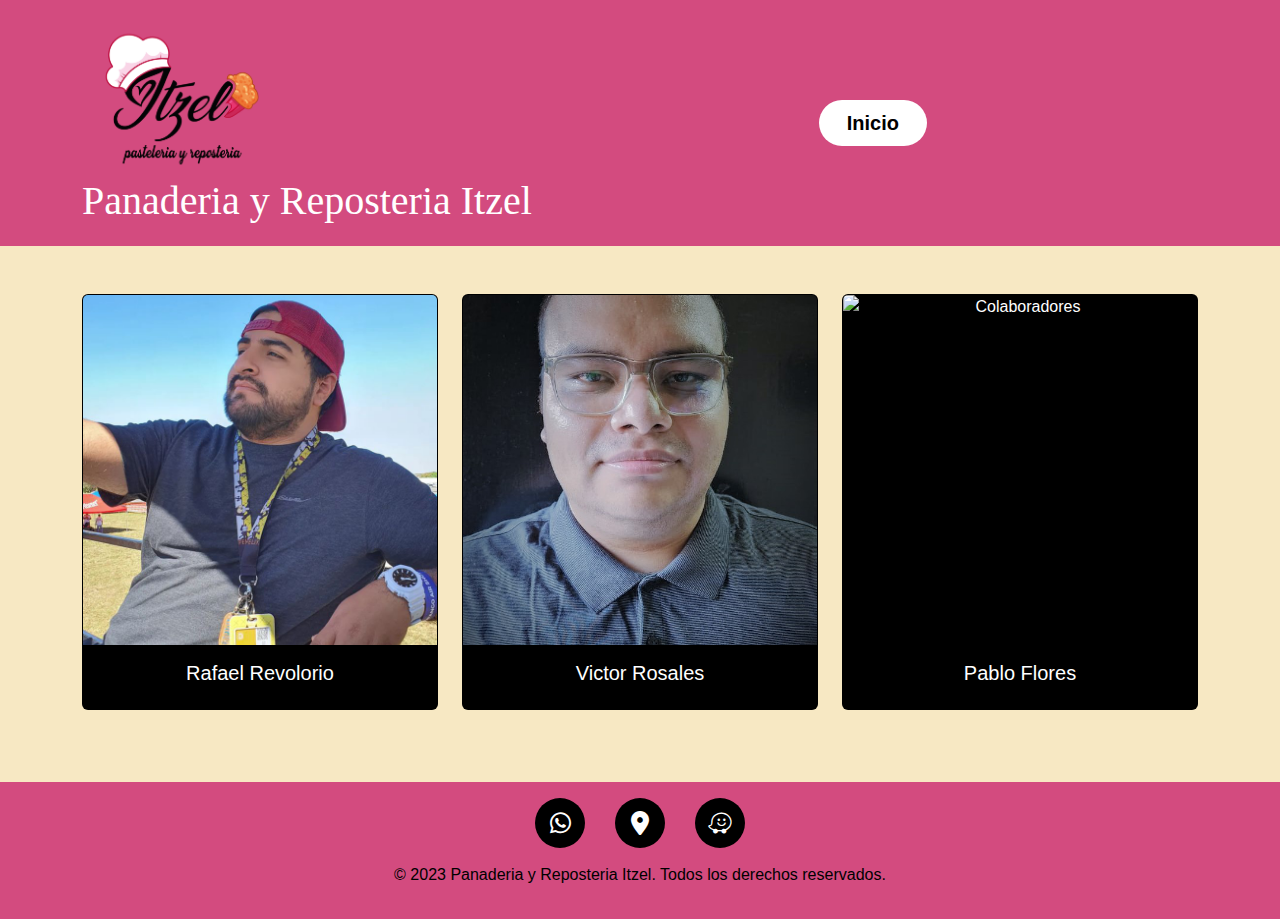
==== creadores.html @ 18230e91 "ultimosCambios" ====
<!DOCTYPE html>
<html lang="en">
<head>
  <meta charset="UTF-8">
  <title>Panaderia y Reposteria Itzel</title>
  <link rel="stylesheet" type="text/css" href="https://cdn.jsdelivr.net/npm/bootstrap@5.3.0/dist/css/bootstrap.min.css">
  <link rel="stylesheet" type="text/css" href="assets/css/style.css">
  <link rel="stylesheet" href="https://cdnjs.cloudflare.com/ajax/libs/font-awesome/6.0.0-beta3/css/all.min.css">

</head>
<body>
    <header class="">
        <nav class="navbar navbar-expand-lg  ">
          <div class="container">
            <a class="navbar-brand " href="index.html">
              <img src="/assets/img/logo Panaderia Itzel-01.png" alt="Logo" width="200" height="" class="d-inline-block align-text-top">
              <h2 class="fs-1">Panaderia y Reposteria Itzel</h2>
            </a>
            
            <button class="navbar-toggler" type="button" data-bs-toggle="collapse" data-bs-target="#navbarNav" aria-controls="navbarNav" aria-expanded="false" aria-label="Toggle navigation">
              <span class="navbar-toggler-icon"></span>
            </button>
            
            <div class="collapse navbar-collapse justify-content-center " id="navbarNav">
              <ul class="navbar-nav navbar2 rounded-5 ">
                <li class="nav-item">
                    <a class="nav-link" href="index.html">Inicio</a>
                  </li>
                  
              </ul>
            </div>
          </div>
        </nav>
       
      </header>

      
     
      <section id="productos" class="py-5">
       
        <div class="container" >
           
          <div class="row">
            
            <div class="col-lg-4 col-md-6">
              <div class="card nosotros mb-4">
                <img src="assets/img/DBD7B5AE-A2F7-41E9-A813-2BB758DCFAAC_Original.jpg" class="card-img-top box-img" alt="Colaboradores">
                <div class="card-body">
                  <h5 class="card-title">Rafael Revolorio</h5>
                </div>
                <div class="recubierta">
                  <span class="price"><a href="https://www.linkedin.com/in/rafael-revolorio-602970282/" class="text-decoration-none text-white" target="_blank">Linkedin</a> <br> <a href="https://github.com/Revo991"></a>GitHub</span>
                </div>
              </div>
            </div>
            <div class="col-lg-4 col-md-6">
              <div class="card nosotros mb-4">
                <img src="assets/img/WhatsApp Image 2023-07-10 at 11.14.10.jpg" class="card-img-top box-img" alt="Colaboradores">
                <div class="card-body">
                  <h5 class="card-title">Victor Rosales </h5>
                </div>
                <div class="recubierta">
                    <span class="price"><a href="http://www.linkedin.com/in/victor-rosales-a78289277" class="text-decoration-none text-white" target="_blank">Linkedin</a> <br> <a href="https://github.com/VKO17"></a>GitHub</span>
                </div>
              </div>
            </div>
            <div class="col-lg-4 col-md-6" >
              <div class="card nosotros mb-4" >
                <img src="" class="card-img-top box-img" alt="Colaboradores">
                <div class="card-body">
                  <h5 class="card-title">Pablo Flores </h5>
                </div>
                <div class="recubierta">
                    <span class="price"><a href="" class="text-decoration-none text-white" target="_blank">Linkedin</a> <br> <a href=""></a>GitHub</span>
                </div>
              </div>
            </div>
            
          </div>
        </div>
      </section>
  
      <footer class="footer text-center py-3" id="contactenos">
        <div class="container">
          <div class="social-icons">
            <a href="https://wa.me/50378825187" target="_blank" class="social-icon rounded-5" ><i class="fab fa-whatsapp"></i></a>


            <a href="https://www.google.com/maps/place/13%C2%B049'01.7%22N+89%C2%B010'60.0%22W/@13.8171325,-89.1855096,17z/data=!3m1!4b1!4m4!3m3!8m2!3d13.8171325!4d-89.1833209?entry=ttu" target="_blank" class="social-icon rounded-5 google-maps-icon">
              <i class="fas fa-map-marker-alt"></i>
            </a>
            <a href="hthttps://waze.com/ul/hd42wde6dw" target="_blank" class="social-icon rounded-5 waze-icon">
              <i class="fab fa-waze"></i>
            </a>
            
           
          </div>
          <p>&copy; 2023 Panaderia y Reposteria Itzel. Todos los derechos reservados.</p>
        </div>
      </footer>
  
  
  
  
  
   
      
    
</body>

<script src="https://cdn.jsdelivr.net/npm/bootstrap@5.3.0/dist/js/bootstrap.bundle.min.js" integrity="sha384-geWF76RCwLtnZ8qwWowPQNguL3RmwHVBC9FhGdlKrxdiJJigb/j/68SIy3Te4Bkz" crossorigin="anonymous"></script>
</html>
---- assets/css/style.css ----
body {
  font-family: Arial, sans-serif;
  background-color: #f7e8c3;
}
  .navbar2{
    background-color: rgb(255, 255, 255);
  }
  header{
    background: rgb(211, 75, 127);
  }
  
  li{
    padding-left: 20px;
    padding-right: 20px;
  }

  .navbar-nav > li > a {
    color:#000000; /* Cambia el color del texto del navbar */
    font-size: 20px; /* Cambia el tamaño del texto del navbar */
    font-weight: bold;
  }

  .navbar-nav > li > a:hover{
    color: rgb(211, 75, 127);
  }
  .box-img{
    object-fit: cover;
    height: 250px;
}

.bottonn{
    background-color:rgb(211, 75, 127);
}
.pancarta{
  background-size: cover;
    background-position: center;
    
}
.navbar-brand{
  color: #ffffff; /* Cambia el color del texto del navbar */
  font-size: 50px; /* Cambia el tamaño del texto del navbar */
  font-family: "Brush Script MT", cursive;
}

.main-content {
  padding-top:auto; /* Aquí va la altura del navbar */; /* Agrega el valor para ajustar el espacio por encima del contenido */
}

/* Seccion Sobre Nosotros */

#banner {
  position: relative;
  background-color: #f7e8c3;
  margin-top: -45px;
}

.bg-banner {
  width: 100%;
  height: auto;
}


.vision-mission-section {
  background-color: #f7e8c3;
  padding: 100px 0;
}

.vision-mission-section h2 {
  text-align: center;
  justify-content: center;
  font-weight: bold;
  color: rgb(211, 75, 127);
}

.vision-mission-section p {
  text-align: justify;
  line-height: 1.5;
}

.vision-mission-section .col-md-6 {
  display: flex;
  flex-direction: column;
  align-items: center;
}

.vision-mission-section .col-md-6 .card {
  padding: 20px;
  background-color: #f7e8c3;
  color: black;
  border-radius: 5px;
  box-shadow: 0 2px 4px rgba(0, 0, 0, 0.4);
  transition: box-shadow 0.3s ease;
  height: 100%;
}

.vision-mission-section .col-md-6 .card:hover {
  box-shadow: 0 4px 8px rgba(0, 0, 0, 0.2);
}

/* Seccion de productos */
#productos {
  background-color: #f7e8c3;
  color: white;
  }
card-img-top {
  max-width: 100%;
  height: 250px;
  object-fit: fill;
  
}


.card{
  background-color: rgb(211, 75, 127);
  color: white;
  text-align: center;
}

.card-overlay {
  position: absolute;
  top: 0;
  left: 0;
  width: 100%;
  height: 100%;
  background-color: rgba(211, 75, 127, 0.425);
  display: flex;
  justify-content: center;
  align-items: center;
  opacity: 0;
  transition: opacity 0.3s;
}

.card:hover .card-overlay {
  opacity: 1;
}

.price {
  color: #fff;
  font-weight: bold;
  font-size: 18px;
}

/* Seccion de contacto */
#contacto {
  background-color: #f7e8c3;
}

form {
  max-width: 400px;
  margin: 0 auto;
}

label {
  display: block;
  margin-bottom: 5px;
  font-weight: bold;
}

input[type="text"],
input[type="email"],
textarea {
  width: 100%;
  padding: 10px;
  margin-bottom: 10px;
  border-radius: 5px;
  border: 1px solid #ccc;
}

input[type="submit"] {
  background-color: #333;
  color: #fff;
  padding: 10px 20px;
  border: none;
  border-radius: 5px;
  cursor: pointer;
}

input[type="submit"]:hover {
  background-color: #555;
}

.footer{
  background-color:rgb(211, 75, 127) ;
  color: #000000;
}
.footer p {
  padding-top: 15px;
}

.social-icons {
  display: flex;
  justify-content: center;
  gap: 30px;
}

.social-icon {
  background-color: #000000;
  width: 50px;
  height: 50px;
  
  padding: 13px;
  transition: background-color 0.3s ease;
}

.social-icon:hover {
  background-color: rgb(211, 75, 127);
}

.social-icon i {
  color: rgb(255, 255, 255);
  font-size: 24px;
  transition: filter 0.3s ease;
}

.social-icon:hover i {
  color: #fff;
}

.box-img{
  object-fit: cover;
  height: 350px;
}

@media (max-width: 768px) {
  .box-img {
    height: auto;
    max-width: 100%;
    max-height: 500px;
    object-fit: cover; /* Cambia a 'contain' en lugar de 'cover' */
  }
}

.recubierta {
  position: absolute;
  top: 0;
  left: 0;
  width: 100%;
  height: 100%;
  background-color: rgba(0, 0, 0, 0.425);
  display: flex;
  justify-content: center;
  align-items: center;
  opacity: 0;
  transition: opacity 0.3s;
}
.card:hover .recubierta {
  opacity: 1;
}

.nosotros{
  background-color: rgb(0, 0, 0);
  color: white;
  text-align: center;
}
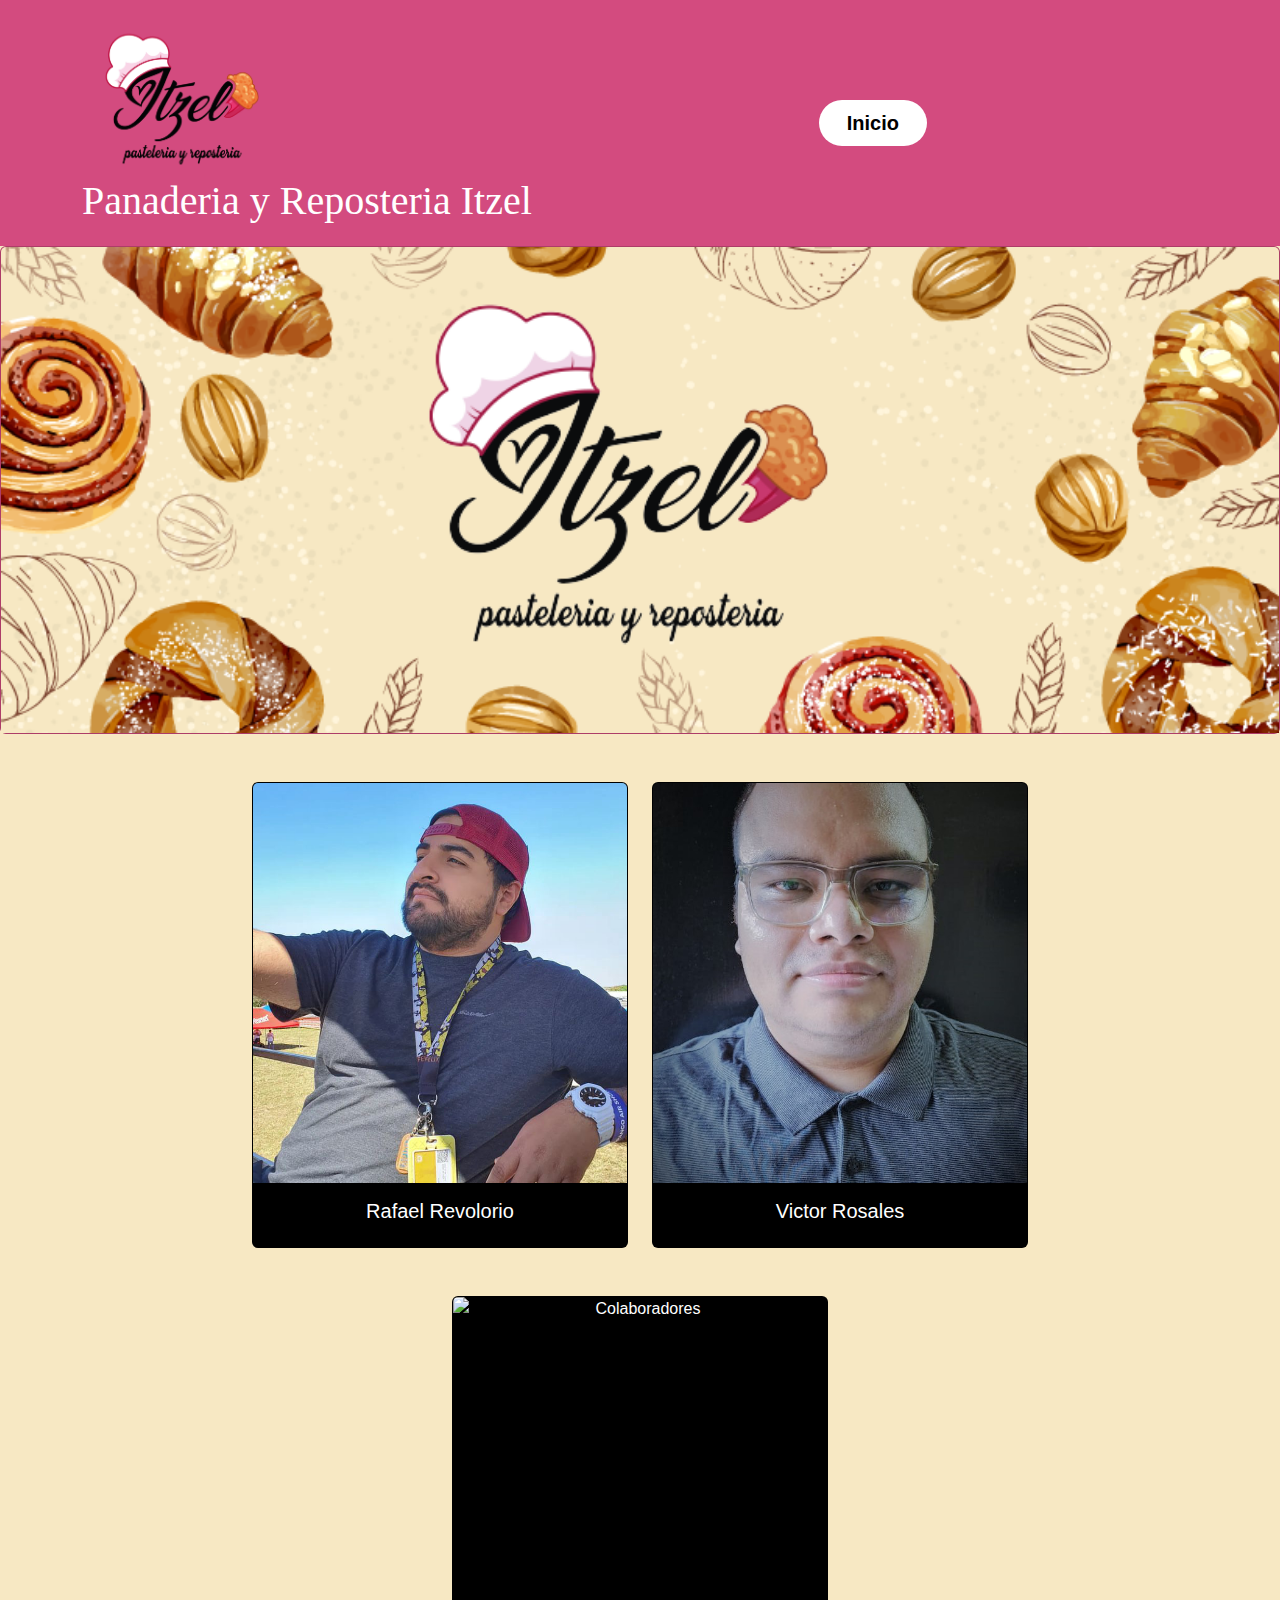
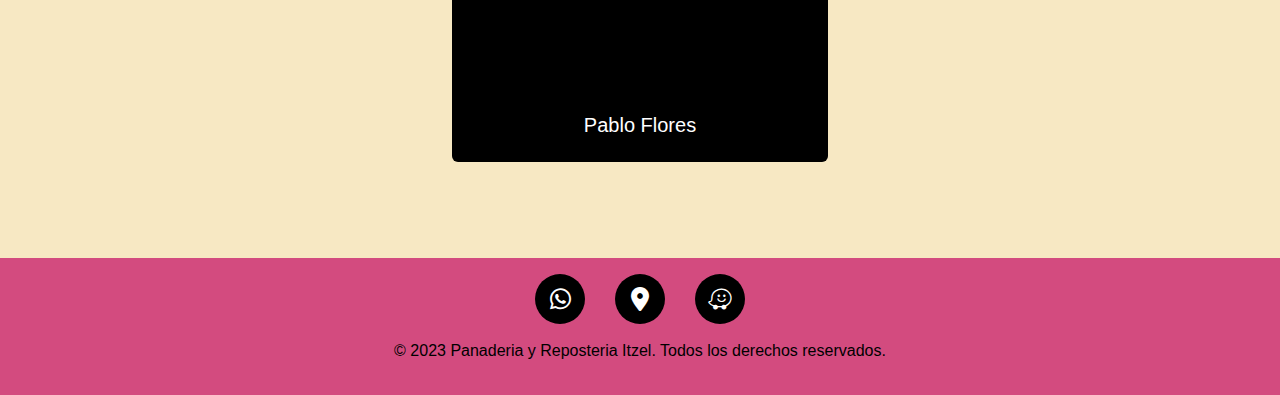
==== commit fdfb01b7: "mas" ====
--- a/creadores.html
+++ b/creadores.html
@@ -1,112 +1,107 @@
 <!DOCTYPE html>
 <html lang="en">
+
 <head>
   <meta charset="UTF-8">
   <title>Panaderia y Reposteria Itzel</title>
   <link rel="stylesheet" type="text/css" href="https://cdn.jsdelivr.net/npm/bootstrap@5.3.0/dist/css/bootstrap.min.css">
   <link rel="stylesheet" type="text/css" href="assets/css/style.css">
   <link rel="stylesheet" href="https://cdnjs.cloudflare.com/ajax/libs/font-awesome/6.0.0-beta3/css/all.min.css">
+ 
+</head>
 
-</head>
 <body>
-    <header class="">
-        <nav class="navbar navbar-expand-lg  ">
-          <div class="container">
-            <a class="navbar-brand " href="index.html">
-              <img src="/assets/img/logo Panaderia Itzel-01.png" alt="Logo" width="200" height="" class="d-inline-block align-text-top">
-              <h2 class="fs-1">Panaderia y Reposteria Itzel</h2>
-            </a>
-            
-            <button class="navbar-toggler" type="button" data-bs-toggle="collapse" data-bs-target="#navbarNav" aria-controls="navbarNav" aria-expanded="false" aria-label="Toggle navigation">
-              <span class="navbar-toggler-icon"></span>
-            </button>
-            
-            <div class="collapse navbar-collapse justify-content-center " id="navbarNav">
-              <ul class="navbar-nav navbar2 rounded-5 ">
-                <li class="nav-item">
-                    <a class="nav-link" href="index.html">Inicio</a>
-                  </li>
-                  
-              </ul>
+  <header class="">
+    <nav class="navbar navbar-expand-lg  ">
+      <div class="container">
+        <a class="navbar-brand " href="index.html">
+          <img src="/assets/img/logo Panaderia Itzel-01.png" alt="Logo" width="200" height="" class="d-inline-block align-text-top">
+          <h2 class="fs-1">Panaderia y Reposteria Itzel</h2>
+        </a>
+
+        <button class="navbar-toggler" type="button" data-bs-toggle="collapse" data-bs-target="#navbarNav" aria-controls="navbarNav" aria-expanded="false" aria-label="Toggle navigation">
+          <span class="navbar-toggler-icon"></span>
+        </button>
+
+        <div class="collapse navbar-collapse justify-content-center " id="navbarNav">
+          <ul class="navbar-nav navbar2 rounded-5 ">
+            <li class="nav-item">
+              <a class="nav-link" href="index.html">Inicio</a>
+            </li>
+
+          </ul>
+        </div>
+      </div>
+    </nav>
+  </header>
+
+  <div class="card  ">
+    <div class="overflow-hidden">
+        <img src="/assets/img/3fondo.png" class="card-img-top pancarta" alt="...">
+    </div>
+    
+  </div>
+  
+    <section id="productos" class="py-5">
+      <div class="container">
+        <div class="row  justify-content-center">
+          <div class="col-12 col-lg-3 col-sm-6 mb-4 " style="width: 25rem;">
+            <div class="card nosotros mb-4 " >
+              <img src="assets/img/DBD7B5AE-A2F7-41E9-A813-2BB758DCFAAC_Original.jpg" class="card-img-top box-img" alt="Colaboradores">
+              <div class="card-body">
+                <h5 class="card-title">Rafael Revolorio</h5>
+              </div>
+              <div class="recubierta">
+                <span class="price"><a href="https://www.linkedin.com/in/rafael-revolorio-602970282/" class="text-decoration-none text-white" target="_blank">Linkedin</a> <br> <a href="https://github.com/Revo991" class="text-decoration-none text-white" target="_blank">GitHub</a></span>
+              </div>
             </div>
           </div>
-        </nav>
-       
-      </header>
-
-      
-     
-      <section id="productos" class="py-5">
-       
-        <div class="container" >
-           
-          <div class="row">
-            
-            <div class="col-lg-4 col-md-6">
-              <div class="card nosotros mb-4">
-                <img src="assets/img/DBD7B5AE-A2F7-41E9-A813-2BB758DCFAAC_Original.jpg" class="card-img-top box-img" alt="Colaboradores">
-                <div class="card-body">
-                  <h5 class="card-title">Rafael Revolorio</h5>
-                </div>
-                <div class="recubierta">
-                  <span class="price"><a href="https://www.linkedin.com/in/rafael-revolorio-602970282/" class="text-decoration-none text-white" target="_blank">Linkedin</a> <br> <a href="https://github.com/Revo991"></a>GitHub</span>
-                </div>
+          <div class="col-12 col-lg-3 col-sm-6 mb-3" style="width: 25rem;">
+            <div class="card nosotros mb-4 "  >
+              <img src="assets/img/WhatsApp Image 2023-07-10 at 11.14.10.jpg" class="card-img-top box-img" alt="Colaboradores">
+              <div class="card-body">
+                <h5 class="card-title">Victor Rosales</h5>
+              </div>
+              <div class="recubierta">
+                <span class="price"><a href="http://www.linkedin.com/in/victor-rosales-a78289277" class="text-decoration-none text-white" target="_blank">Linkedin</a> <br> <a href="https://github.com/VKO17" class="text-decoration-none text-white" target="_blank">GitHub</a></span>
               </div>
             </div>
-            <div class="col-lg-4 col-md-6">
-              <div class="card nosotros mb-4">
-                <img src="assets/img/WhatsApp Image 2023-07-10 at 11.14.10.jpg" class="card-img-top box-img" alt="Colaboradores">
-                <div class="card-body">
-                  <h5 class="card-title">Victor Rosales </h5>
-                </div>
-                <div class="recubierta">
-                    <span class="price"><a href="http://www.linkedin.com/in/victor-rosales-a78289277" class="text-decoration-none text-white" target="_blank">Linkedin</a> <br> <a href="https://github.com/VKO17"></a>GitHub</span>
-                </div>
+          </div>
+          <div class="col-12 col-lg-3 col-sm-6 mb-4" style="width: 25rem;">
+            <div class="card nosotros mb-4 " >
+              <img src="" class="card-img-top box-img" alt="Colaboradores">
+              <div class="card-body">
+                <h5 class="card-title">Pablo Flores</h5>
+              </div>
+              <div class="recubierta">
+                <span class="price"><a href="" class="text-decoration-none text-white" target="_blank">Linkedin</a> <br> <a href="" class="text-decoration-none text-white" target="_blank">GitHub</a></span>
               </div>
             </div>
-            <div class="col-lg-4 col-md-6" >
-              <div class="card nosotros mb-4" >
-                <img src="" class="card-img-top box-img" alt="Colaboradores">
-                <div class="card-body">
-                  <h5 class="card-title">Pablo Flores </h5>
-                </div>
-                <div class="recubierta">
-                    <span class="price"><a href="" class="text-decoration-none text-white" target="_blank">Linkedin</a> <br> <a href=""></a>GitHub</span>
-                </div>
-              </div>
-            </div>
-            
           </div>
         </div>
-      </section>
+      </div>
+    </section>
+ 
+
+    
+
+  <footer class="footer text-center py-3" id="contactenos">
+    <div class="container">
+      <div class="social-icons">
+        <a href="https://wa.me/50378825187" target="_blank" class="social-icon rounded-5"><i class="fab fa-whatsapp"></i></a>
+        <a href="https://www.google.com/maps/place/13%C2%B049'01.7%22N+89%C2%B010'60.0%22W/@13.8171325,-89.1855096,17z/data=!3m1!4b1!4m4!3m3!8m2!3d13.8171325!4d-89.1833209?entry=ttu" target="_blank" class="social-icon rounded-5 google-maps-icon">
+          <i class="fas fa-map-marker-alt"></i>
+        </a>
+        <a href="https://waze.com/ul?a=share_drive&locale=es_419&sd=cqbEuYn7X3XHeugb6A-sd&env=row&utm_source=waze_app&utm_campaign=share_drive" target="_blank" class="social-icon rounded-5 waze-icon">
+          <i class="fab fa-waze"></i>
+        </a>
+      </div>
+      <p>&copy; 2023 Panaderia y Reposteria Itzel. Todos los derechos reservados.</p>
+    </div>
+  </footer>
+
   
-      <footer class="footer text-center py-3" id="contactenos">
-        <div class="container">
-          <div class="social-icons">
-            <a href="https://wa.me/50378825187" target="_blank" class="social-icon rounded-5" ><i class="fab fa-whatsapp"></i></a>
-
-
-            <a href="https://www.google.com/maps/place/13%C2%B049'01.7%22N+89%C2%B010'60.0%22W/@13.8171325,-89.1855096,17z/data=!3m1!4b1!4m4!3m3!8m2!3d13.8171325!4d-89.1833209?entry=ttu" target="_blank" class="social-icon rounded-5 google-maps-icon">
-              <i class="fas fa-map-marker-alt"></i>
-            </a>
-            <a href="hthttps://waze.com/ul/hd42wde6dw" target="_blank" class="social-icon rounded-5 waze-icon">
-              <i class="fab fa-waze"></i>
-            </a>
-            
-           
-          </div>
-          <p>&copy; 2023 Panaderia y Reposteria Itzel. Todos los derechos reservados.</p>
-        </div>
-      </footer>
-  
-  
-  
-  
-  
-   
-      
-    
 </body>
-
-<script src="https://cdn.jsdelivr.net/npm/bootstrap@5.3.0/dist/js/bootstrap.bundle.min.js" integrity="sha384-geWF76RCwLtnZ8qwWowPQNguL3RmwHVBC9FhGdlKrxdiJJigb/j/68SIy3Te4Bkz" crossorigin="anonymous"></script>
-</html>+<script src="https://cdn.jsdelivr.net/npm/bootstrap@5.3.0/dist/js/bootstrap.bundle.min.js"
+    integrity="sha384-geWF76RCwLtnZ8qwWowPQNguL3RmwHVBC9FhGdlKrxdiJJigb/j/68SIy3Te4Bkz" crossorigin="anonymous"></script>
+</html>
--- a/assets/css/style.css
+++ b/assets/css/style.css
@@ -218,7 +218,7 @@
 
 .box-img{
   object-fit: cover;
-  height: 350px;
+  height: 400px;
 }
 
 @media (max-width: 768px) {
@@ -226,8 +226,9 @@
     height: auto;
     max-width: 100%;
     max-height: 500px;
-    object-fit: cover; /* Cambia a 'contain' en lugar de 'cover' */
-  }
+    object-fit: cover; 
+  }
+ 
 }
 
 .recubierta {
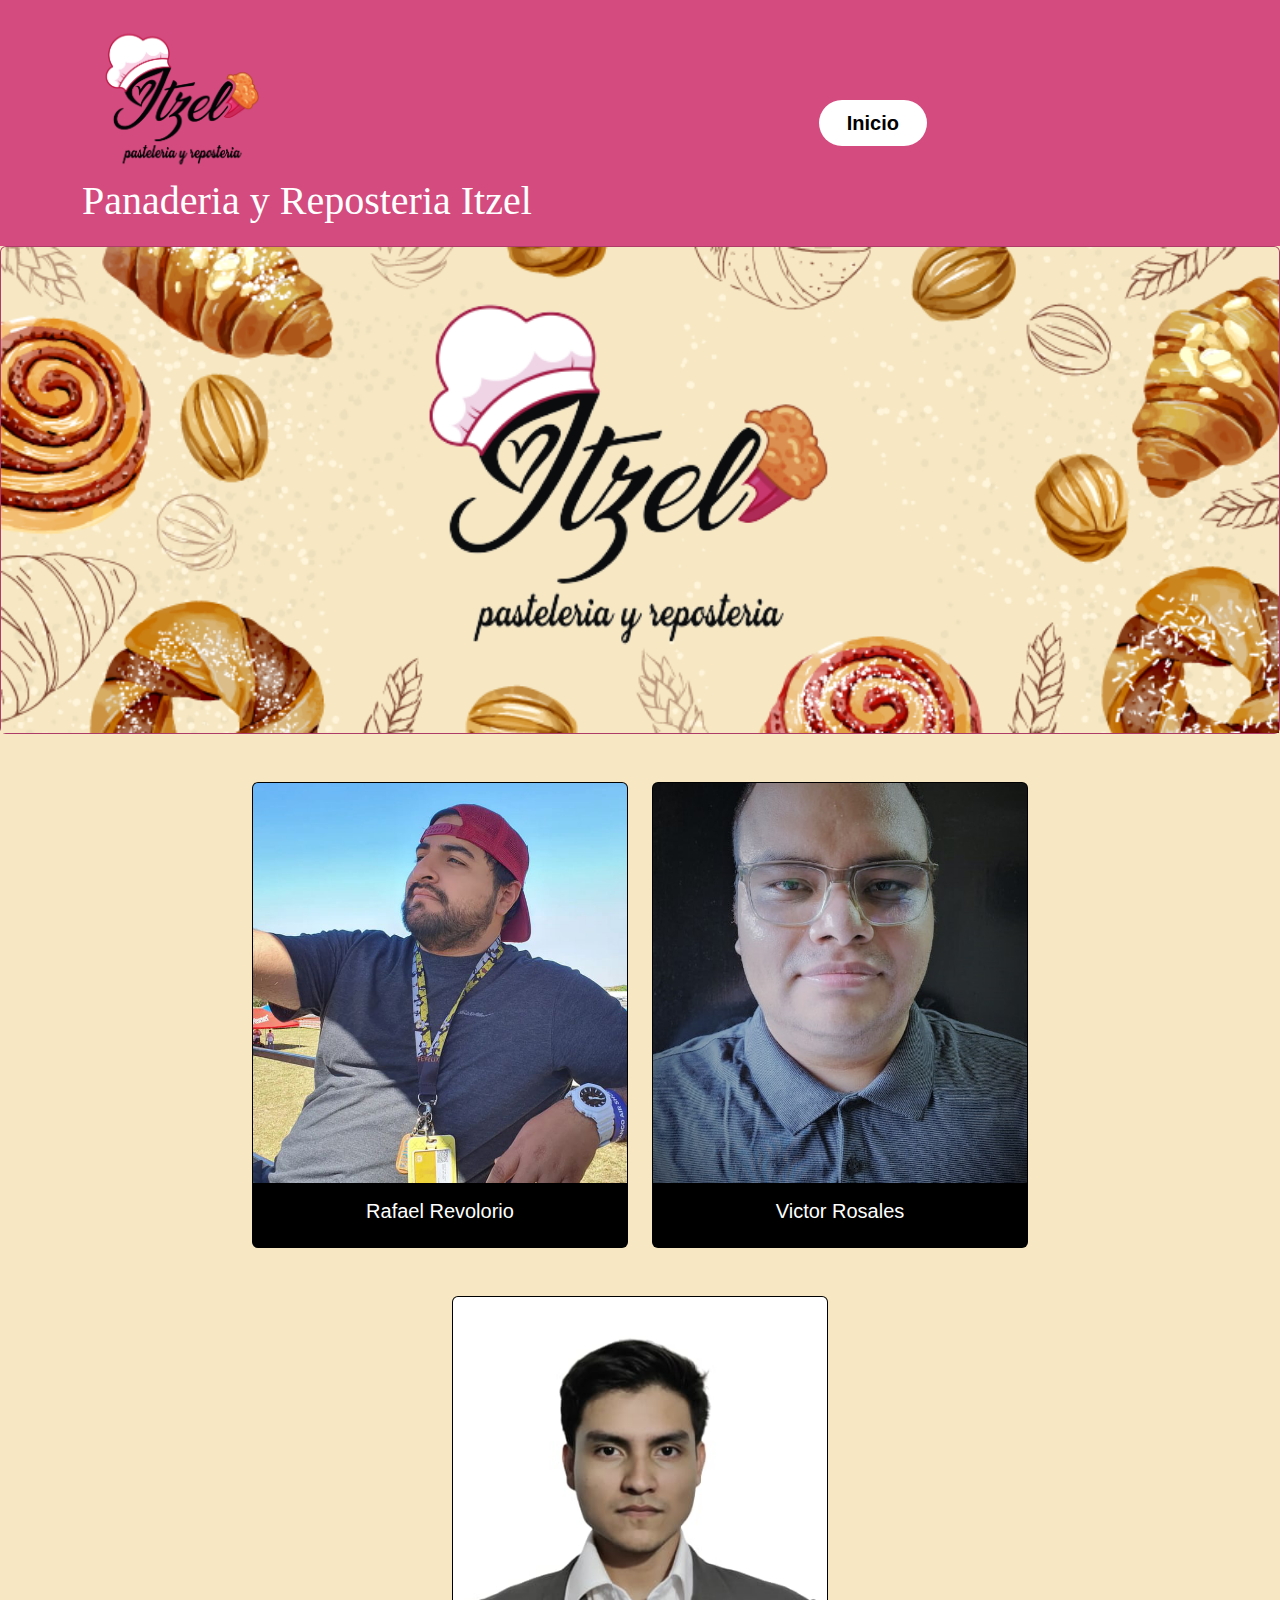
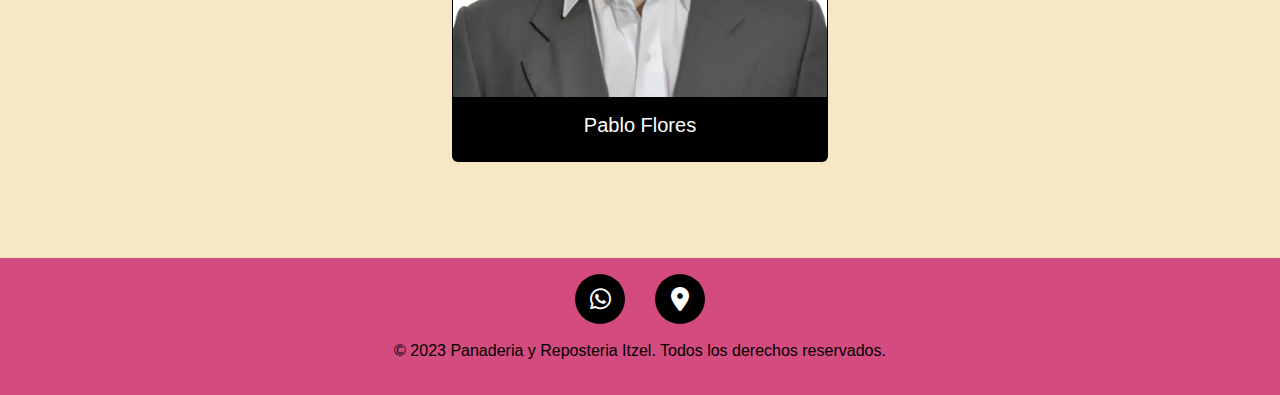
==== commit 5a40aa29: "nuevoscambios" ====
--- a/creadores.html
+++ b/creadores.html
@@ -45,7 +45,7 @@
     <section id="productos" class="py-5">
       <div class="container">
         <div class="row  justify-content-center">
-          <div class="col-12 col-lg-3 col-sm-6 mb-4 " style="width: 25rem;">
+          <div class="col-12 col-lg-3 col-md-10 mb-4 " style="width: 25rem;">
             <div class="card nosotros mb-4 " >
               <img src="assets/img/DBD7B5AE-A2F7-41E9-A813-2BB758DCFAAC_Original.jpg" class="card-img-top box-img" alt="Colaboradores">
               <div class="card-body">
@@ -56,7 +56,7 @@
               </div>
             </div>
           </div>
-          <div class="col-12 col-lg-3 col-sm-6 mb-3" style="width: 25rem;">
+          <div class="col-12 col-lg-3 col-md-6 mb-4" style="width: 25rem;">
             <div class="card nosotros mb-4 "  >
               <img src="assets/img/WhatsApp Image 2023-07-10 at 11.14.10.jpg" class="card-img-top box-img" alt="Colaboradores">
               <div class="card-body">
@@ -67,14 +67,14 @@
               </div>
             </div>
           </div>
-          <div class="col-12 col-lg-3 col-sm-6 mb-4" style="width: 25rem;">
+          <div class="col-12 col-lg-3 col-md-6 mb-4" style="width: 25rem;">
             <div class="card nosotros mb-4 " >
-              <img src="" class="card-img-top box-img" alt="Colaboradores">
+              <img src="/assets/img/WhatsApp Image 2023-07-10 at 14.26.02.jpg" class="card-img-top box-img" alt="Colaboradores">
               <div class="card-body">
                 <h5 class="card-title">Pablo Flores</h5>
               </div>
               <div class="recubierta">
-                <span class="price"><a href="" class="text-decoration-none text-white" target="_blank">Linkedin</a> <br> <a href="" class="text-decoration-none text-white" target="_blank">GitHub</a></span>
+                <span class="price"><a href="https://www.linkedin.com/in/pablo-flores-7a79b41b5" class="text-decoration-none text-white" target="_blank">Linkedin</a> </span>
               </div>
             </div>
           </div>
@@ -92,9 +92,7 @@
         <a href="https://www.google.com/maps/place/13%C2%B049'01.7%22N+89%C2%B010'60.0%22W/@13.8171325,-89.1855096,17z/data=!3m1!4b1!4m4!3m3!8m2!3d13.8171325!4d-89.1833209?entry=ttu" target="_blank" class="social-icon rounded-5 google-maps-icon">
           <i class="fas fa-map-marker-alt"></i>
         </a>
-        <a href="https://waze.com/ul?a=share_drive&locale=es_419&sd=cqbEuYn7X3XHeugb6A-sd&env=row&utm_source=waze_app&utm_campaign=share_drive" target="_blank" class="social-icon rounded-5 waze-icon">
-          <i class="fab fa-waze"></i>
-        </a>
+       
       </div>
       <p>&copy; 2023 Panaderia y Reposteria Itzel. Todos los derechos reservados.</p>
     </div>
--- a/assets/css/style.css
+++ b/assets/css/style.css
@@ -104,7 +104,7 @@
   }
 card-img-top {
   max-width: 100%;
-  height: 250px;
+  height: 275px;
   object-fit: fill;
   
 }
@@ -221,15 +221,7 @@
   height: 400px;
 }
 
-@media (max-width: 768px) {
-  .box-img {
-    height: auto;
-    max-width: 100%;
-    max-height: 500px;
-    object-fit: cover; 
-  }
- 
-}
+
 
 .recubierta {
   position: absolute;
